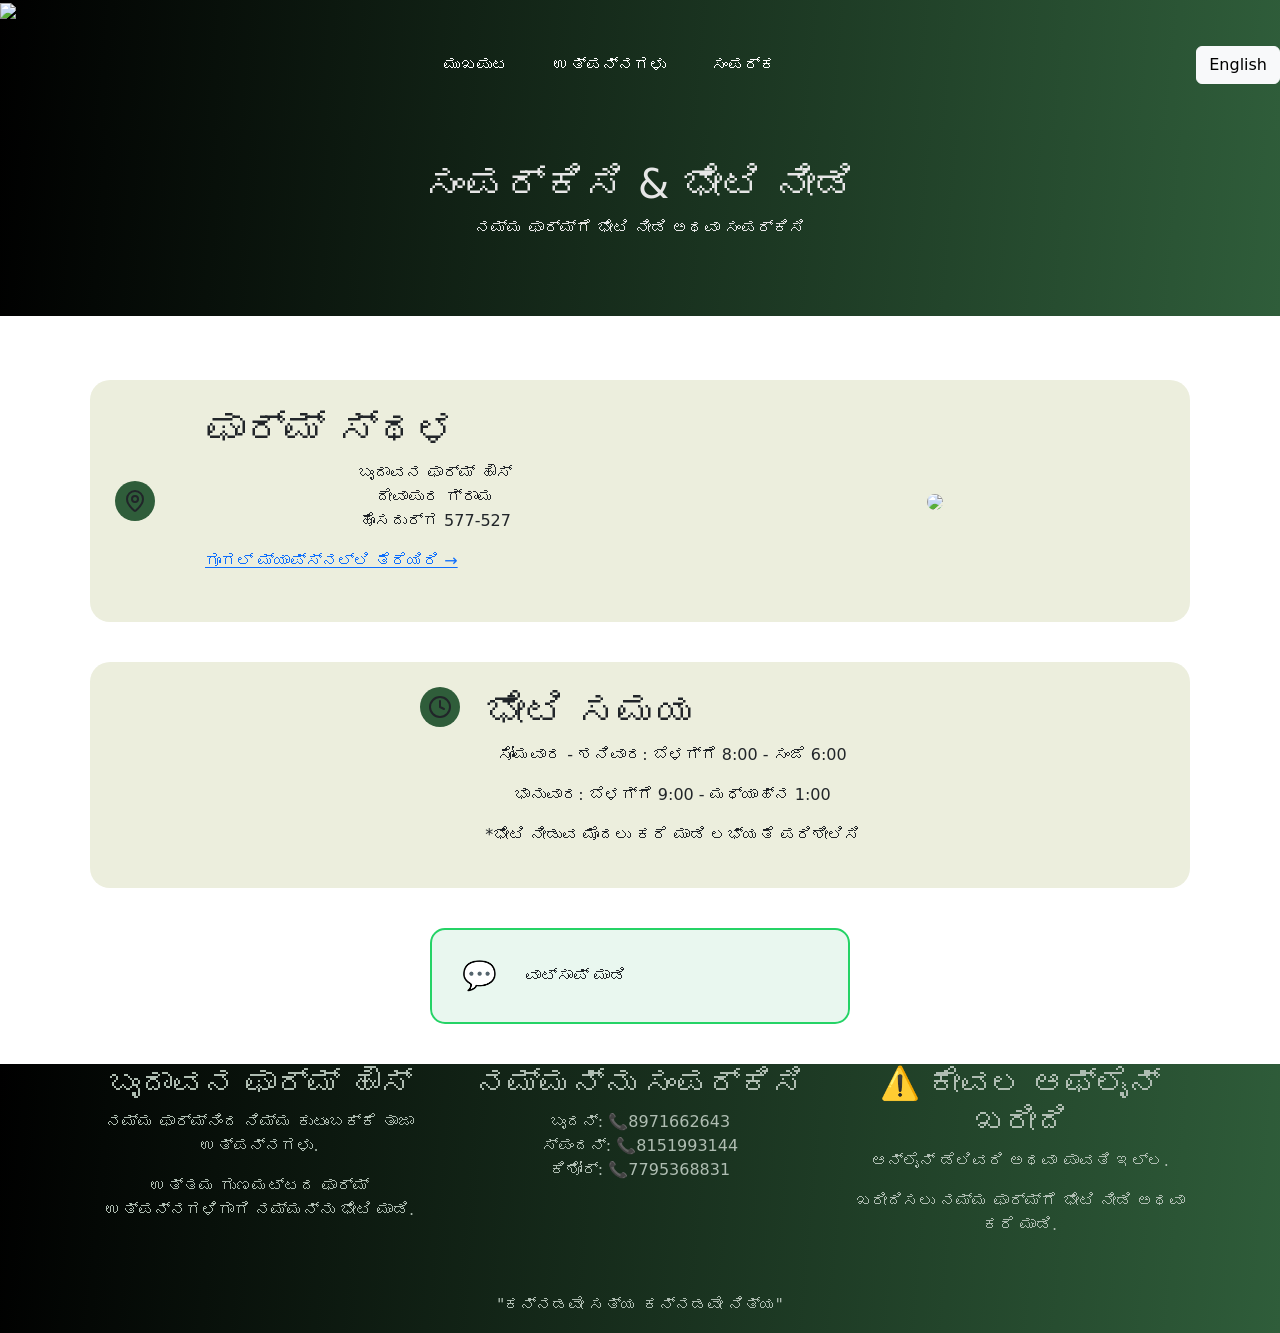
==== contact.html @ 53e87280 "Add files via upload" ====
<!DOCTYPE html>

<head>
    <link rel="stylesheet" href="contact.css">
    <link href="https://fonts.googleapis.com/css2?family=Poppins:wght@300;400;600;700&display=swap" rel="stylesheet">
    <meta name="viewport" content="width=device-width, initial-scale=1.0">
</head>

<body>
    <div id="header"></div>

    <div class="d-flex flex-row justify-content-center container1c ">
        <div class="d-flex flex-column justify-content-center ">
            <h1 data-translate="contactTitle">
                ಸಂಪರ್ಕಿಸಿ ಮತ್ತು ಭೇಟಿ ನೀಡಿ
            </h1>

            <p data-translate="contactSubtitle">
                ನಮ್ಮನ್ನು ಸಂಪರ್ಕಿಸಿ ಅಥವಾ ನಮ್ಮ ಫಾರ್ಮ್‌ಗೆ ಭೇಟಿ ನೀಡಿ
            </p>
        </div>
    </div>


    <div class="d-flex flex-row justify-content-center">
        <div class="container2c">
            <div class="container2c1 d-flex flex-column flex-md-row justify-content-center align-items-center">

                <!-- SVG NOT REMOVED -->
                <div class="rounded-full">
                    <svg xmlns="http://www.w3.org/2000/svg" width="24" height="24" viewBox="0 0 24 24" fill="none"
                        stroke="currentColor" stroke-width="2" stroke-linecap="round" stroke-linejoin="round"
                        class="lucide lucide-map-pin">
                        <path
                            d="M20 10c0 4.993-5.539 10.193-7.399 11.799a1 1 0 0 1-1.202 0C9.539 20.193 4 14.993 4 10a8 8 0 0 1 16 0">
                        </path>
                        <circle cx="12" cy="10" r="3"></circle>
                    </svg>
                </div>

                <div class="col-12 col-md-6 mb-4">
                    <h1 data-translate="farmLocation">
                        ಫಾರ್ಮ್ ಸ್ಥಳ
                    </h1>

                    <p data-translate="farmAddress">

                        ಬೃಂದಾವನ ಫಾರ್ಮ್ ಹೌಸ್<br>
                        ದೇವಪುರ ಗ್ರಾಮ<br>
                        ಹೊಸದರ್ಗ 577-527
                    </p>


                    <div>
                        <a href="https://www.google.com/maps/search/?api=1&query=Brundhavana+Farm+House,Honnenahalli,Karnataka,India"
                            target="_blank" rel="noopener noreferrer"
                            class="text-primary underline text-sm hover:opacity-80">
                            ಗೂಗಲ್ ಮ್ಯಾಪ್ಸ್‌ನಲ್ಲಿ ತೆರೆಯಿರಿ →
                        </a>
                    </div>
                </div>

                <div class="col-12 col-md-6 text-center">
                    <img src="src/map.png" class="img_map">
                </div>

            </div>
        </div>
    </div>


    <div class="container3c d-flex flex-row justify-content-center">

        <!-- SVG NOT REMOVED -->
        <div class="rounded-full">
            <svg xmlns="http://www.w3.org/2000/svg" width="24" height="24" viewBox="0 0 24 24" fill="none"
                stroke="currentColor" stroke-width="2" stroke-linecap="round" stroke-linejoin="round"
                class="lucide lucide-clock">
                <circle cx="12" cy="12" r="10"></circle>
                <polyline points="12 6 12 12 16 14"></polyline>
            </svg>
        </div>

        <div>
            <h1 data-translate="visitingHours">
                ಭೇಟಿ ಸಮಯ
            </h1>

            <p data-translate="weekdays">
                ಸೋಮವಾರ - ಶನಿವಾರ: ಬೆಳಗ್ಗೆ 8:00 - ಸಂಜೆ 6:00
            </p>

            <p data-translate="sunday">
                ಭಾನುವಾರ: ಬೆಳಗ್ಗೆ 9:00 - ಮಧ್ಯಾಹ್ನ 1:00
            </p>

            <p data-translate="visitNote">
                *ಬರುವ ಮೊದಲು ಲಭ್ಯತೆ ದೃಢಪಡಿಸಲು ದಯವಿಟ್ಟು ಕರೆ ಮಾಡಿ
            </p>
        </div>
    </div>


    <div class="contact-container">

        <div class="contact-card whatsapp">

            <div class="icon">💬</div>
            <a href="https://wa.me/917795368831" target="_blank" class="btn" data-translate="whatsapp">

            </a>
            
        </div>

    </div>

    <div id="footer"></div>
    <script src="main.js"></script>
    <script src="ls.js"></script>
    <script src="https://cdn.jsdelivr.net/npm/bootstrap@5.3.3/dist/js/bootstrap.bundle.min.js"></script>

</body>

</html>
---- contact.css ----
.container1c{
background:linear-gradient(95deg,#000000,#2f5d3a);
color:rgb(230,230,230);
padding:60px 20px;
height:auto;
margin-bottom:5%;
text-align:center;
}


/* ICON CIRCLE */

.rounded-full{
border-radius:9999px;
background-color:#2F5D3A;
flex-shrink:0;
width:40px;
height:40px;

display:flex;
align-items:center;
justify-content:center;
}


/* FARM LOCATION CARD */

.container2c{
width:90%;
max-width:1100px;
padding:25px;
background-color:rgb(236,238,221);
border-radius:20px;
margin:auto;
}


.container2c1{
display:flex;
align-items:center;
justify-content:space-between;
gap:40px;
flex-wrap:nowrap;
}

.container2c1 .col-md-6{
flex:1;
}
/* MAP IMAGE */

.img_map{
width:100%;
max-width:420px;
border-radius:15px;
}

.rounded-full{
margin-right:10px;
}

/* VISITING HOURS */

.container3c{
width:90%;
max-width:1100px;
padding:25px;
background-color:rgb(236,238,221);
border-radius:20px;
margin:40px auto;

display:flex;
align-items:flex-start;
gap:15px;
}


/* CONTACT CARDS */

.contact-container{
display:flex;
flex-wrap:wrap;
justify-content:center;
gap:20px;
margin:40px auto;
padding:0 15px;
}


.contact-card{
flex:1;
min-width:260px;
max-width:420px;

display:flex;
align-items:center;
gap:15px;

padding:25px 30px;
border-radius:15px;
cursor:pointer;
transition:all .4s ease;

border:2px solid transparent;
}


/* WHATSAPP */

.whatsapp{
background-color:#e9f7ef;
border-color:#25D366;
}

.whatsapp:hover{
background-color:#25D366;
color:white;
}


/* CALL */

.call{
background-color:#fbeee6;
border-color:#d35400;
}

.call:hover{
background-color:#d35400;
color:white;
}


/* ICON */

.icon{
font-size:28px;
}


/* TEXT */

.contact-card h3{
margin:0;
font-size:20px;
}

.contact-card p{
margin:5px 0 0;
font-size:14px;
}


/* MOBILE RESPONSIVE */

@media (max-width:768px){

.container2c1{
flex-direction:column;
text-align:center;
}

.container3c{
flex-direction:column;
text-align:center;
}

.contact-card{
flex-direction:row;
justify-content:center;
}

.img_map{
max-width:100%;
}

}
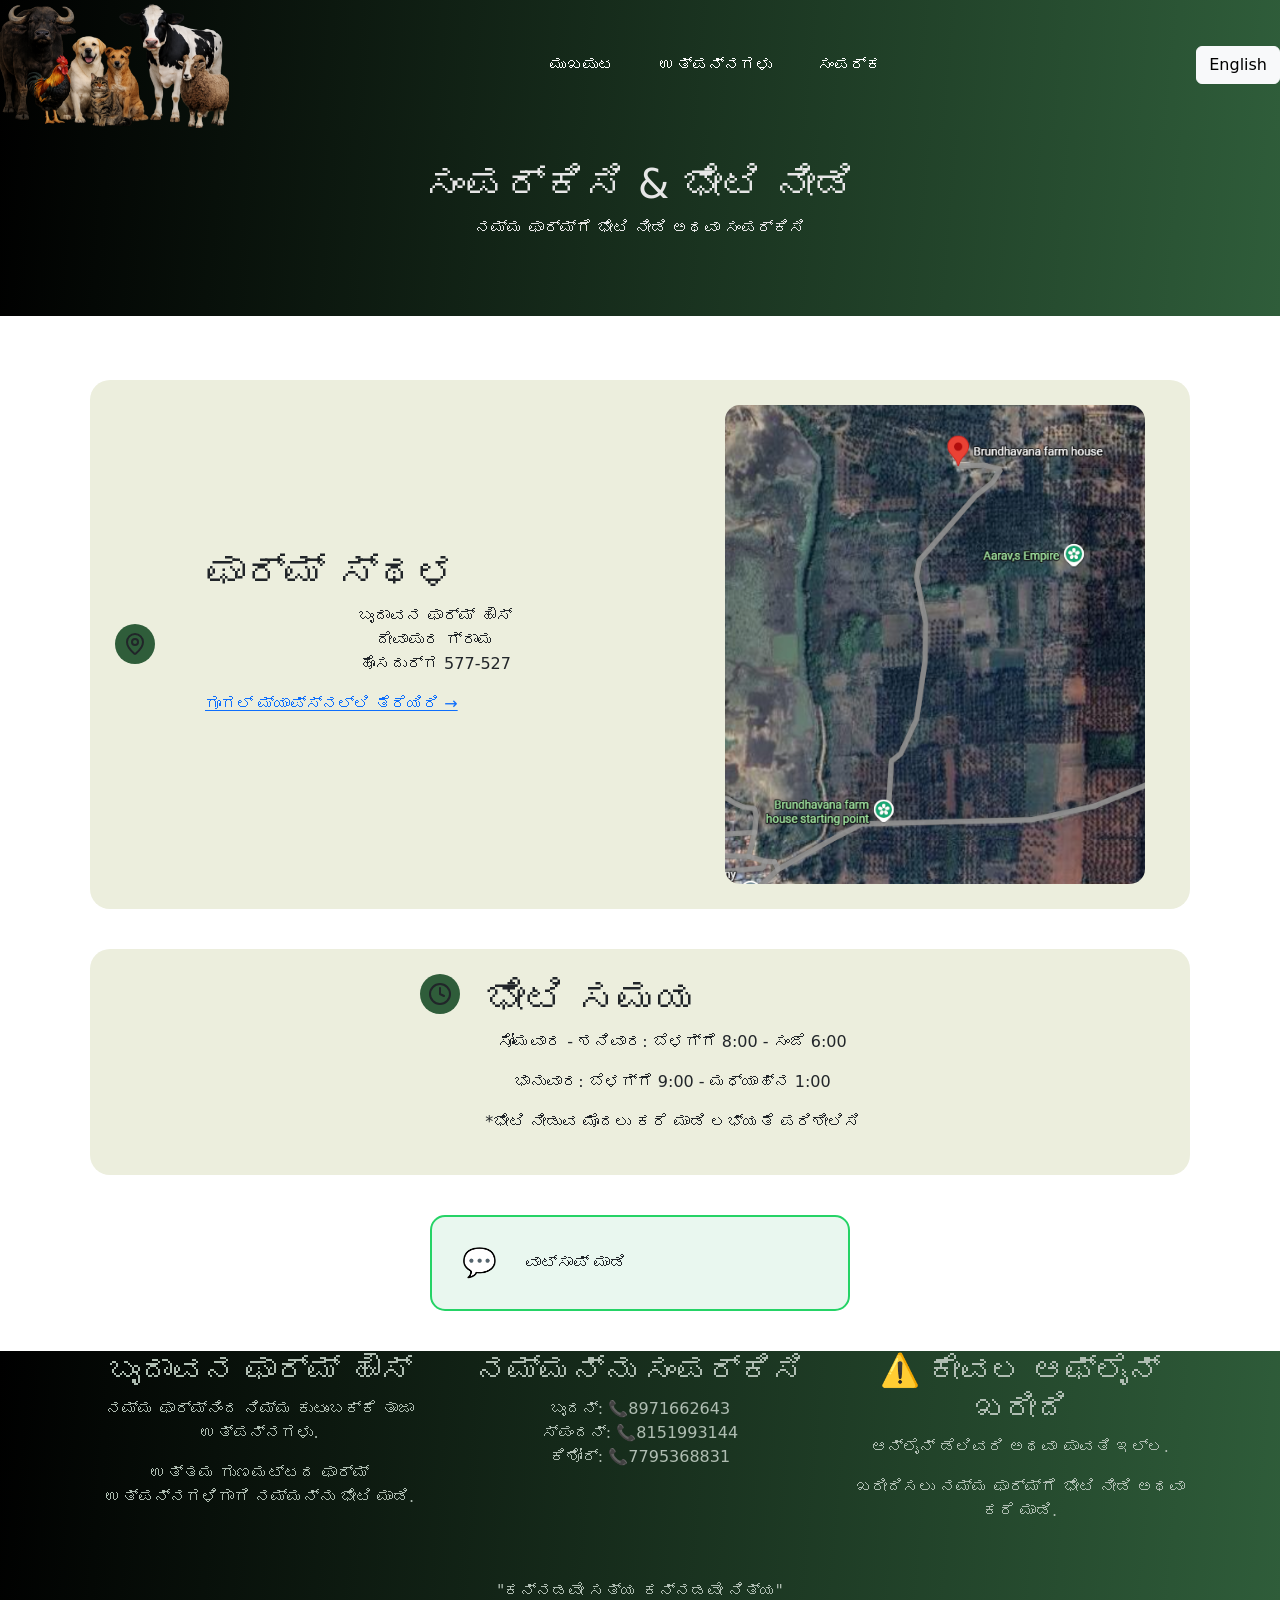
==== commit ac5c3fd3: "Add files via upload" ====
--- a/contact.html
+++ b/contact.html
@@ -61,7 +61,7 @@
                 </div>
 
                 <div class="col-12 col-md-6 text-center">
-                    <img src="src/map.png" class="img_map">
+                    <img src="map.png" class="img_map">
                 </div>
 
             </div>
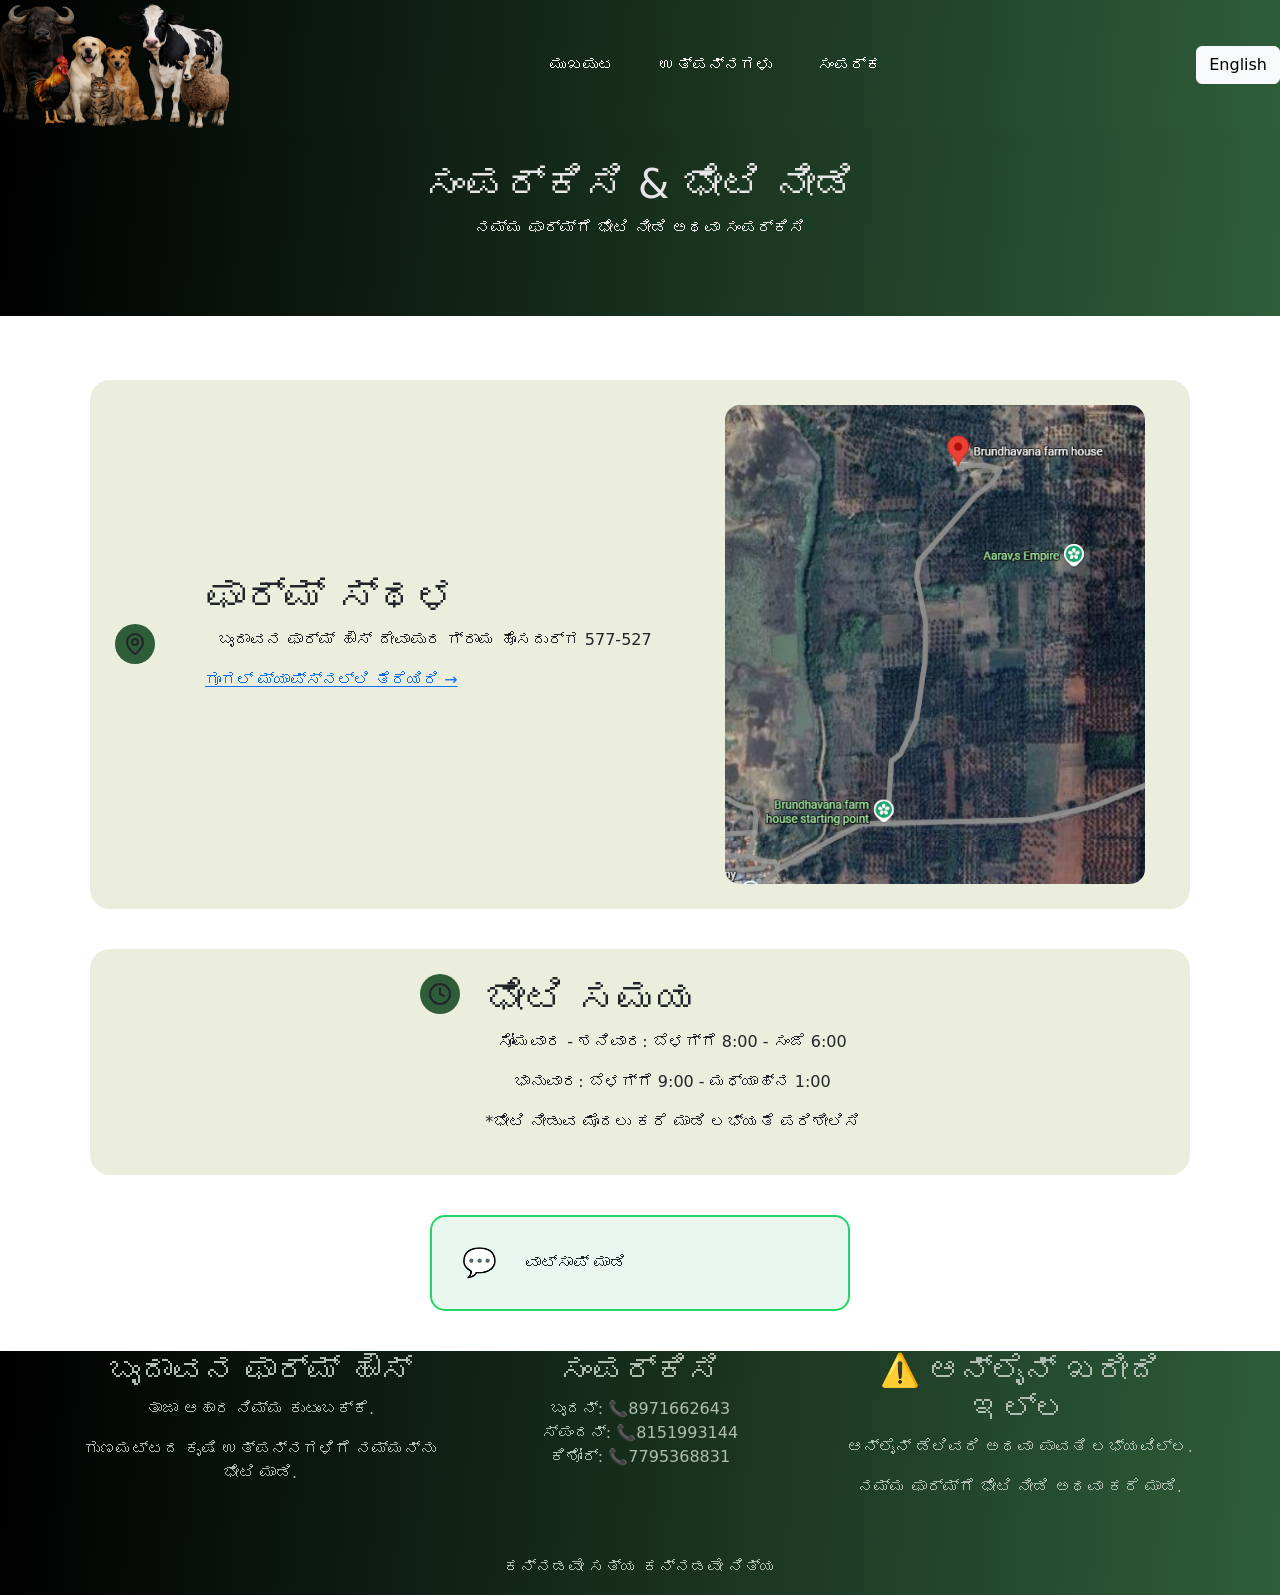
==== commit 1952e563: "Add files via upload" ====
--- a/contact.html
+++ b/contact.html
@@ -54,7 +54,7 @@
                     <div>
                         <a href="https://www.google.com/maps/search/?api=1&query=Brundhavana+Farm+House,Honnenahalli,Karnataka,India"
                             target="_blank" rel="noopener noreferrer"
-                            class="text-primary underline text-sm hover:opacity-80">
+                            class="text-primary underline text-sm hover:opacity-80" data-translate="openmaps">
                             ಗೂಗಲ್ ಮ್ಯಾಪ್ಸ್‌ನಲ್ಲಿ ತೆರೆಯಿರಿ →
                         </a>
                     </div>
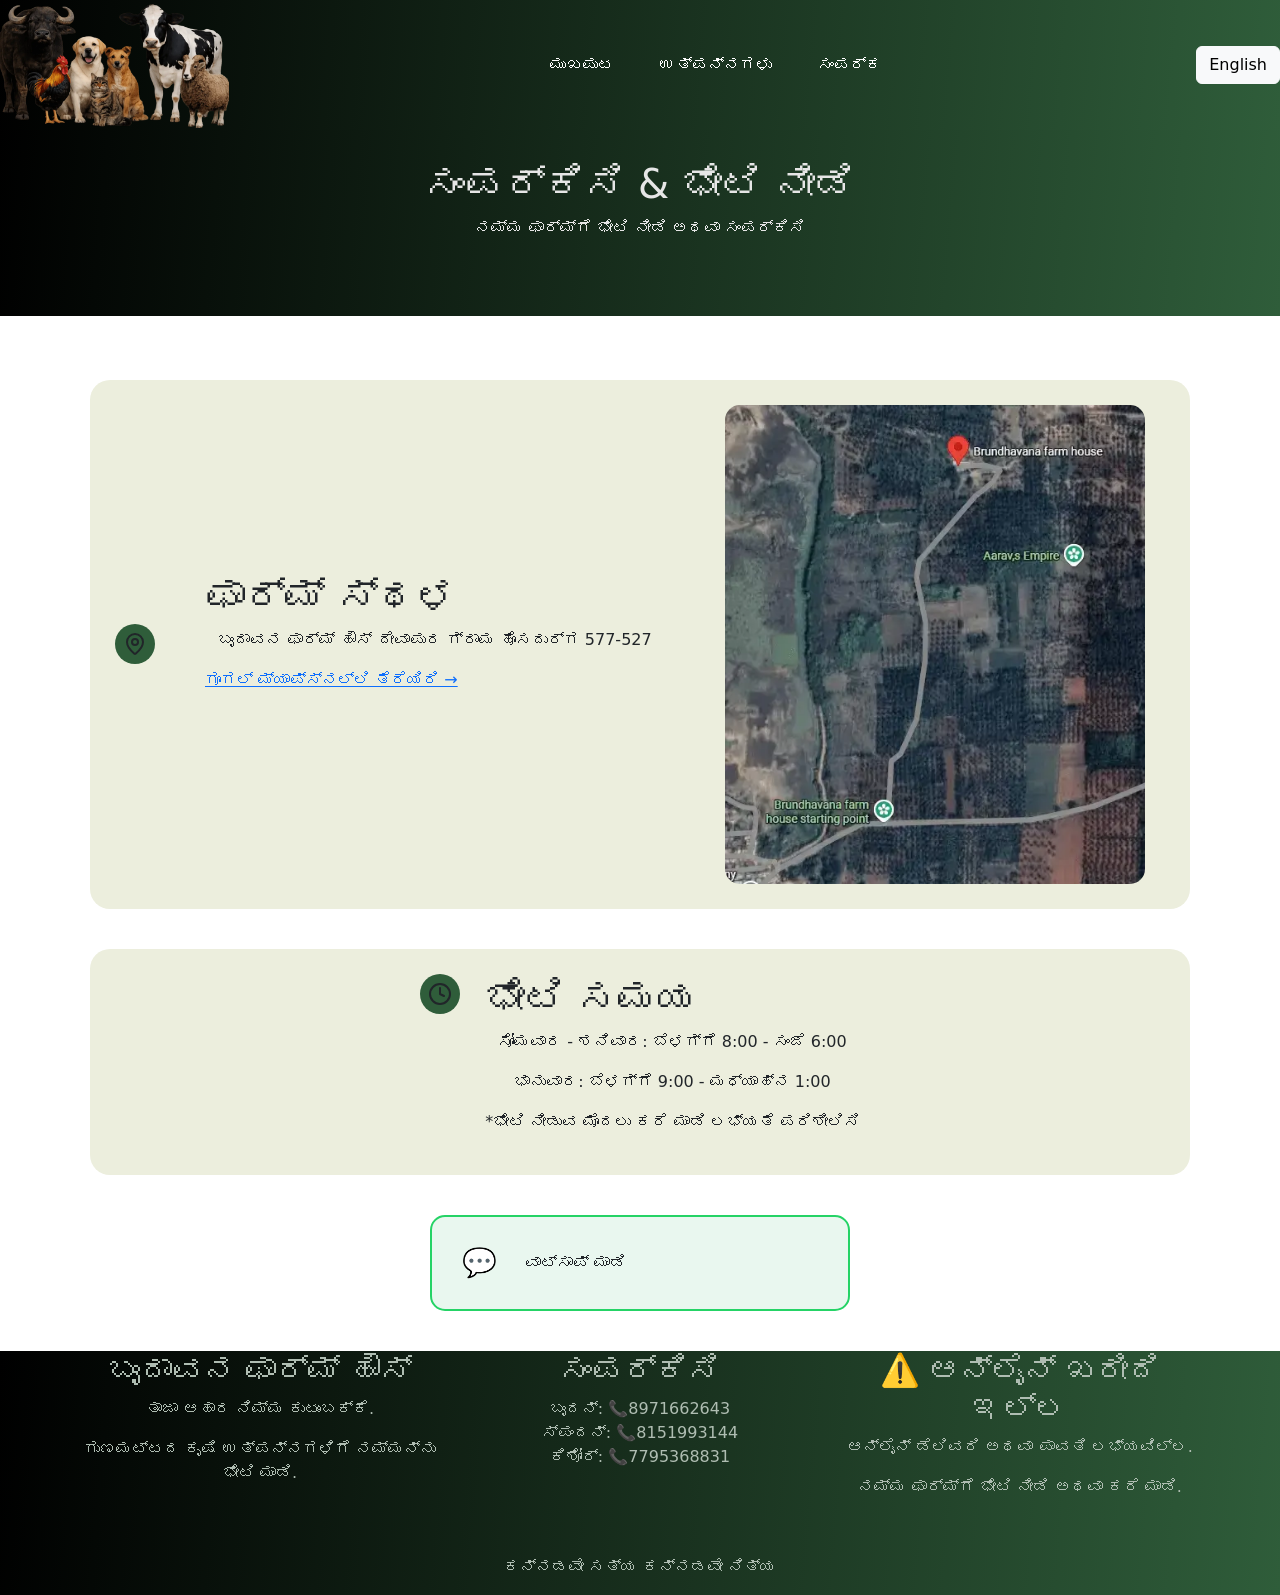
==== commit 1ecb0165: "Add files via upload" ====
--- a/contact.html
+++ b/contact.html
@@ -61,7 +61,7 @@
                 </div>
 
                 <div class="col-12 col-md-6 text-center">
-                    <img src="map.png" class="img_map">
+                    <img src="map.webp" class="img_map">
                 </div>
 
             </div>
@@ -113,7 +113,16 @@
         </div>
 
     </div>
+  <!-- MOBILE BUTTONS -->
+<div class="mobile-buttons d-md-none">
+  <a href="products.html" class="mobile-btn" data-translate="products">
+    Products
+  </a>
 
+  <a href="index.html" class="mobile-btn" data-translate="home">
+    Home
+  </a>
+</div>
     <div id="footer"></div>
     <script src="main.js"></script>
     <script src="ls.js"></script>
--- a/contact.css
+++ b/contact.css
@@ -173,4 +173,29 @@
 max-width:100%;
 }
 
+}
+
+
+.mobile-buttons {
+  
+  bottom: 0;
+  left: 0;
+  width: 100%;
+  display: flex;
+  z-index: 999;
+}
+
+.mobile-btn {
+  flex: 1;
+  text-align: center;
+  padding: 15px;
+  background: #407d2e;
+  color: white;
+  text-decoration: none;
+  font-weight: 600;
+  border-radius: 15%;
+}
+
+.mobile-btn:last-child {
+  background: #1b5e20;
 }
